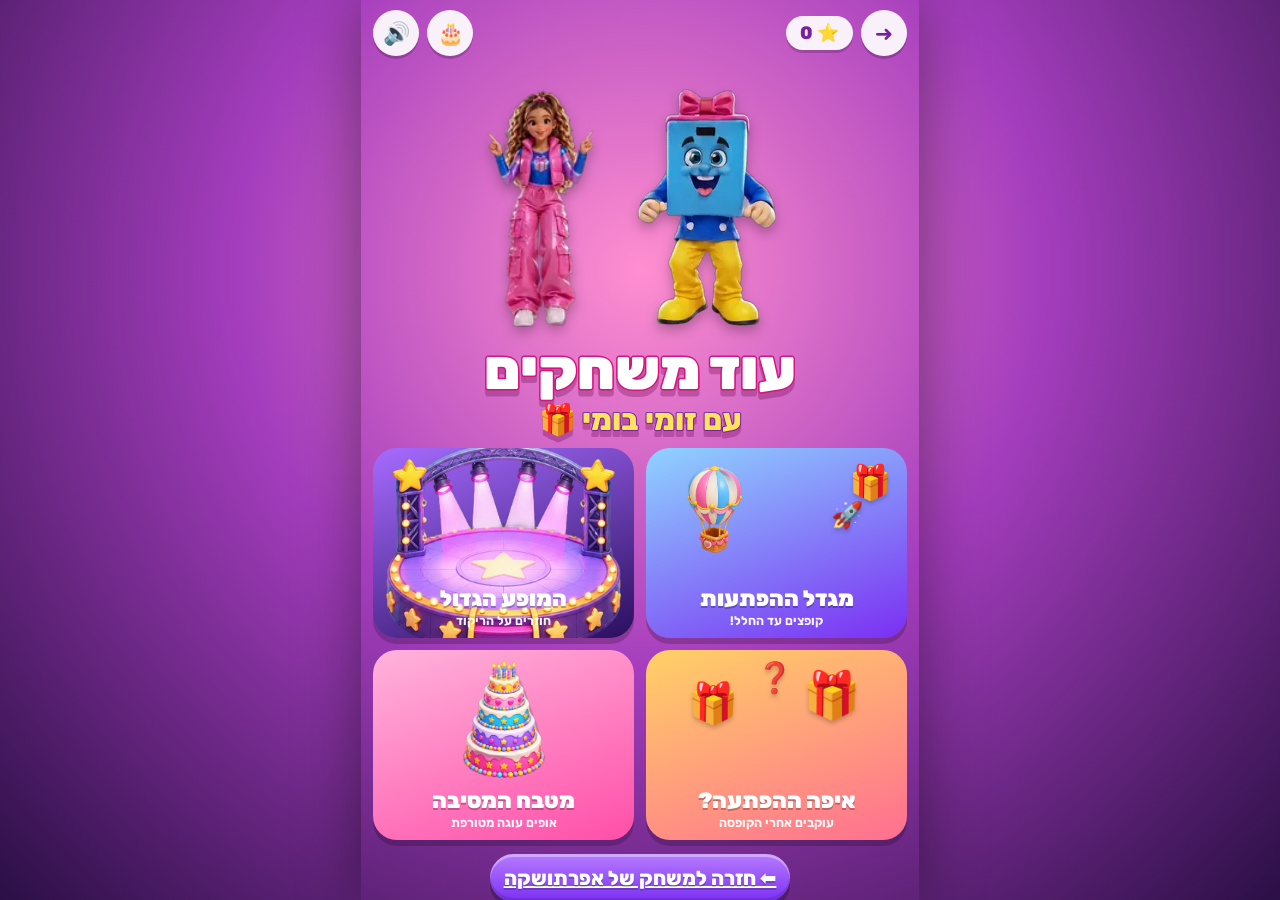
==== games/hub/index.html @ 07984bbf "Add Zumi Bumi: 4 mini-games + hub, runner helper, menu button" ====
<!doctype html>
<html lang="he" dir="rtl">
<head>
<meta charset="utf-8">
<meta name="viewport" content="width=device-width,initial-scale=1,maximum-scale=1,user-scalable=no,viewport-fit=cover">
<meta name="theme-color" content="#ff5fb4">
<title>עוד משחקים עם זומי בומי</title>
<link rel="icon" href="../lib/assets/img/zumi_face.webp">
<link rel="stylesheet" href="../lib/zb.css">
<style>
#app{overflow-y:auto;overflow-x:hidden}
#wrap{position:relative;min-height:100%;display:flex;flex-direction:column;align-items:center;padding:calc(max(10px,env(safe-area-inset-top)) + 58px) 12px calc(max(14px,env(safe-area-inset-bottom)) + 10px);gap:10px}
#hero{position:relative;width:100%;height:min(31dvh,260px);display:flex;justify-content:center;align-items:flex-end;gap:0}
#hero .char{height:100%;background-repeat:no-repeat;filter:drop-shadow(0 6px 6px rgba(0,0,0,.25));cursor:pointer}
#hero #ef{height:92%}
#title{text-align:center}
.cards{display:grid;grid-template-columns:1fr 1fr;gap:12px;width:100%}
.card{position:relative;display:flex;flex-direction:column;align-items:center;justify-content:flex-end;text-decoration:none;border-radius:24px;padding:8px 8px 10px;min-height:min(23dvh,190px);box-shadow:0 6px 0 rgba(0,0,0,.2);overflow:hidden;color:#fff;font-weight:900;text-align:center;transition:transform .12s}
.card:active{transform:scale(.96)}
.card .art{position:absolute;inset:0;background-repeat:no-repeat;background-position:center 30%;background-size:auto 66%}
.card .t{position:relative;font-size:clamp(17px,4.8vw,22px);text-shadow:0 2px 0 rgba(0,0,0,.25);line-height:1.1}
.card .d{position:relative;font-size:12.5px;font-weight:700;opacity:.95;margin-top:2px}
.card .best{position:absolute;top:8px;left:8px;background:rgba(255,255,255,.9);color:#7a1fa2;font-size:12px;border-radius:999px;padding:2px 8px}
.c1{background:linear-gradient(160deg,#8fd3ff,#7b2ff2)}
.c2{background:linear-gradient(160deg,#ffd166,#ff6f91)}
.c3{background:linear-gradient(160deg,#a66bff,#2a0f5e)}
.c4{background:linear-gradient(160deg,#ffb3dc,#ff4fa8)}
.emo{position:absolute;font-size:34px;filter:drop-shadow(0 3px 2px rgba(0,0,0,.2))}
#backMain{margin-top:4px}
</style>
</head>
<body>
<div id="app">
  <div id="wrap">
    <div id="hero"><div class="char" id="zu" title="זומי בומי"></div><div class="char" id="ef" title="אפרתושקה"></div></div>
    <div class="logo" id="title"><span class="l1">עוד משחקים</span><span class="l2">עם זומי בומי 🎁</span></div>
    <div class="cards">
      <a class="card c1" href="../tower/" data-g="tower"><div class="art" style="background-image:url(../lib/assets/img/dec_balloon.webp);background-position:20% 18%;background-size:auto 46%"></div><span class="emo" style="top:14px;right:16px">🎁</span><span class="emo" style="top:52px;right:44px;font-size:26px">🚀</span><span class="t">מגדל ההפתעות</span><span class="d">קופצים עד החלל!</span><span class="best" data-best="tower"></span></a>
      <a class="card c3" href="../show/" data-g="show"><div class="art" style="background-image:url(../lib/assets/img/dec_stage.webp);background-size:90% auto;background-position:center 20%"></div><span class="t">המופע הגדול</span><span class="d">חוזרים על הריקוד</span><span class="best" data-best="show"></span></a>
      <a class="card c2" href="../surprise/" data-g="surprise"><div class="art"></div><span class="emo" style="top:18px;right:18%;font-size:46px">🎁</span><span class="emo" style="top:30px;left:16%;font-size:40px">🎁</span><span class="emo" style="top:10px;left:42%;font-size:30px">❓</span><span class="t">איפה ההפתעה?</span><span class="d">עוקבים אחרי הקופסה</span><span class="best" data-best="surprise"></span></a>
      <a class="card c4" href="../kitchen/" data-g="kitchen"><div class="art" style="background-image:url(../lib/assets/img/dec_cake.webp);background-size:auto 62%;background-position:center 14%"></div><span class="t">מטבח המסיבה</span><span class="d">אופים עוגה מטורפת</span><span class="best" data-best="kitchen"></span></a>
    </div>
    <a class="btn mid purple" id="backMain" href="../../">⬅️ חזרה למשחק של אפרתושקה</a>
  </div>
</div>
<script src="../lib/voices.js"></script>
<script src="../lib/zb.js"></script>
<script>
(function(){ const {$,save,say,chain,sfx,pick}=ZB;
const MAIN='https://bensharafi7-sys.github.io/efratushka-game/';
const back=/games_staging/.test(location.pathname)||location.protocol==='file:'?MAIN:'../../';
$('#backMain').href=back;
ZB.topbar({back});
const zu=ZB.domSprite($('#zu'),'z_idle',16), ef=ZB.domSprite($('#ef'),'e_dance',12);
ZB.sprites(['z_idle','z_dance','z_lidpop','z_celebrate','e_dance','e_celebrate']);
ZB.preload(['e_hub','z_hi','z_giggle','s_coin','s_jump']);
const g=save.own.g||{};
const lbl={tower:x=>x.best?'🏆 '+x.best+' קומות':'',show:x=>x.best?'🏆 '+x.best:'',surprise:x=>x.best?'🏆 '+x.best+'/5':'',kitchen:x=>x.cakes?'🎂 '+x.cakes:''};
document.querySelectorAll('[data-best]').forEach(e=>{ const k=e.dataset.best, t=g[k]?lbl[k](g[k]):''; if(t) e.textContent=t; else e.remove(); });
let greeted=false;
async function greet(){ if(greeted) return; greeted=true; ZB.music('candy'); zu.playOnce('z_lidpop','z_idle',24); await say('e_hub'); zu.playOnce('z_dance','z_idle',24); await say('z_hi'); }
document.addEventListener('pointerdown',()=>{ ZB.unlock(); greet(); },{once:true});
$('#zu').onclick=()=>{ ZB.unlock(); if(!greeted) return; zu.playOnce(pick(['z_dance','z_lidpop','z_celebrate']),'z_idle',26); say('z_giggle'); };
$('#ef').onclick=()=>{ ZB.unlock(); if(!greeted) return; ef.playOnce('e_celebrate','e_dance',26); say(pick(['ef_enc6','ef_enc3','ef_great'])); };
document.querySelectorAll('.card').forEach(a=>a.addEventListener('click',e=>{ e.preventDefault(); ZB.unlock(); sfx('jump'); const h=a.href; setTimeout(()=>location.href=h,160); }));
setInterval(()=>{ if(!ZB.voiceBusy()) zu.playOnce(pick(['z_dance','z_lidpop','z_celebrate']),'z_idle',24); },7000);
})();
</script>
</body>
</html>
---- games/lib/zb.css ----
@font-face{font-family:"Rubik";src:url("assets/fonts/rubik.woff2") format("woff2");font-weight:300 900;font-display:swap}
*{box-sizing:border-box;-webkit-tap-highlight-color:transparent}
html,body{margin:0;height:100%;overflow:hidden;background:#2b0f45;font-family:"Rubik",system-ui,sans-serif;color:#3a1250;user-select:none;-webkit-user-select:none;touch-action:manipulation}
body{background:radial-gradient(circle at 50% 30%,#ff8fd0 0,#a43dbd 45%,#2b0f45 100%)}
#app{position:relative;height:100%;height:100dvh;width:min(100vw,62vh);width:min(100vw,62dvh);margin:0 auto;overflow:hidden;box-shadow:0 0 60px rgba(0,0,0,.45)}
canvas.game{position:absolute;inset:0;width:100%;height:100%;display:block;touch-action:none}
.hidden{display:none!important}
.screen{position:absolute;inset:0;display:none;flex-direction:column;align-items:center;z-index:5;padding:max(12px,env(safe-area-inset-top)) 14px max(14px,env(safe-area-inset-bottom))}
.screen.show{display:flex}
.panelscr{justify-content:center;background:rgba(43,15,69,.55);backdrop-filter:blur(3px);-webkit-backdrop-filter:blur(3px)}
.panel{background:#fff8fd;border-radius:28px;padding:16px 14px;width:100%;max-width:440px;display:flex;flex-direction:column;align-items:center;box-shadow:0 10px 0 rgba(0,0,0,.2),0 0 0 5px #ffb3dd;max-height:100%;overflow:auto}
.panel h2{margin:4px 0 8px;font-size:clamp(24px,7vw,32px);font-weight:900;color:#d4157f;text-align:center}
.panel .sub{margin:0 0 8px;text-align:center;font-size:17px;font-weight:600}
.logo{text-align:center;filter:drop-shadow(0 6px 0 rgba(120,20,90,.35));margin-top:4px}
.logo .l1{display:block;font-weight:900;font-size:clamp(34px,10.5vw,56px);line-height:1;color:#fff;-webkit-text-stroke:3px #d4157f;paint-order:stroke fill}
.logo .l2{display:block;font-weight:800;font-size:clamp(19px,5.6vw,30px);color:#ffe45c;-webkit-text-stroke:2px #7a1fa2;paint-order:stroke fill;margin-top:4px}
.btn{font-family:inherit;border:0;border-radius:999px;font-weight:800;color:#fff;cursor:pointer;box-shadow:0 6px 0 rgba(0,0,0,.25),inset 0 -4px 0 rgba(0,0,0,.12),inset 0 3px 0 rgba(255,255,255,.35);transition:transform .08s;text-shadow:0 2px 0 rgba(0,0,0,.2)}
.btn:active{transform:translateY(4px);box-shadow:0 2px 0 rgba(0,0,0,.25)}
.btn.big{font-size:clamp(22px,6.6vw,30px);padding:14px 24px;min-width:70%;margin:6px 0}
.btn.mid{font-size:clamp(16px,4.6vw,20px);padding:12px 14px}
.btn.small{font-size:16px;padding:8px 14px}
.pulse{animation:pulse 1.2s infinite}
@keyframes pulse{50%{transform:scale(1.06)}}
.pink{background:linear-gradient(#ff6fbf,#e5168a)}.purple{background:linear-gradient(#b67bff,#7b2ff2)}.teal{background:linear-gradient(#45e0d2,#0e9fb4)}.green{background:linear-gradient(#5be37a,#1ea94a)}.gray{background:linear-gradient(#a99bbd,#76688c)}.yellow{background:linear-gradient(#ffe066,#f5a623)}.blue{background:linear-gradient(#5bc8ff,#1f7be0)}
.row{display:flex;gap:10px;width:100%;margin:6px 0;justify-content:center}
.topbar{position:absolute;top:0;left:0;right:0;display:flex;gap:8px;align-items:center;padding:max(10px,env(safe-area-inset-top)) 12px 0;z-index:20;pointer-events:none}
.topbar>*{pointer-events:auto}
.pill{background:rgba(255,255,255,.92);border-radius:999px;padding:6px 14px;font-weight:800;font-size:18px;color:#7a1fa2;box-shadow:0 3px 0 rgba(0,0,0,.18);white-space:nowrap}
.iconbtn{font-family:inherit;width:46px;height:46px;border-radius:50%;border:0;background:rgba(255,255,255,.92);font-size:22px;box-shadow:0 3px 0 rgba(0,0,0,.2);cursor:pointer;display:flex;align-items:center;justify-content:center;padding:0;color:#7a1fa2;text-decoration:none}
.sp{flex:1}
.ages{display:flex;gap:6px;justify-content:center;flex-wrap:wrap;margin:8px 0}
.ages button{font-family:inherit;width:48px;height:48px;border-radius:50%;border:3px solid #e9c6f5;background:#fff;font-weight:900;font-size:21px;color:#7a1fa2;cursor:pointer;padding:0}
.ages button.on{background:#ff4fa8;border-color:#fff;color:#fff;transform:scale(1.12);box-shadow:0 3px 0 #a10d5d}
/* speech bubbles */
#zbBubbles{position:absolute;left:8px;right:8px;bottom:max(10px,env(safe-area-inset-bottom));z-index:40;display:flex;flex-direction:column;gap:6px;pointer-events:none}
.bub{display:flex;align-items:center;gap:8px;background:#fff;border-radius:20px;padding:6px 12px 6px 8px;box-shadow:0 4px 0 rgba(0,0,0,.2);font-weight:800;font-size:clamp(15px,4.3vw,19px);color:#5a1a78;animation:bubIn .25s ease-out;max-width:100%}
.bub img{width:44px;height:44px;border-radius:50%;background:#ffe0f3;flex:none;object-fit:cover}
.bub.z{background:#e3f4ff;color:#13558f;flex-direction:row-reverse;align-self:flex-end}
.bub.z img{background:#c9eaff}
.bub.out{animation:bubOut .3s forwards}
@keyframes bubIn{from{transform:translateY(20px) scale(.8);opacity:0}}
@keyframes bubOut{to{transform:translateY(10px);opacity:0}}
.bubbles-top #zbBubbles{bottom:auto;top:calc(max(10px,env(safe-area-inset-top)) + 56px)}
#zbToast{position:absolute;left:50%;top:22%;transform:translateX(-50%);background:#fff;border-radius:18px;padding:10px 18px;font-weight:900;font-size:22px;color:#d4157f;box-shadow:0 6px 0 rgba(0,0,0,.2);z-index:60;pointer-events:none;transition:opacity .3s;white-space:nowrap}
#zbFx{position:absolute;inset:0;width:100%;height:100%;pointer-events:none;z-index:50}
.starsWon{font-size:34px;font-weight:900;color:#f5a623;-webkit-text-stroke:1.5px #7a1fa2;paint-order:stroke fill;margin:6px 0}
.big-emoji{font-size:52px;line-height:1}
.hint{color:#fff;font-weight:800;text-shadow:0 2px 3px rgba(0,0,0,.5);text-align:center;font-size:17px}
a{color:inherit}
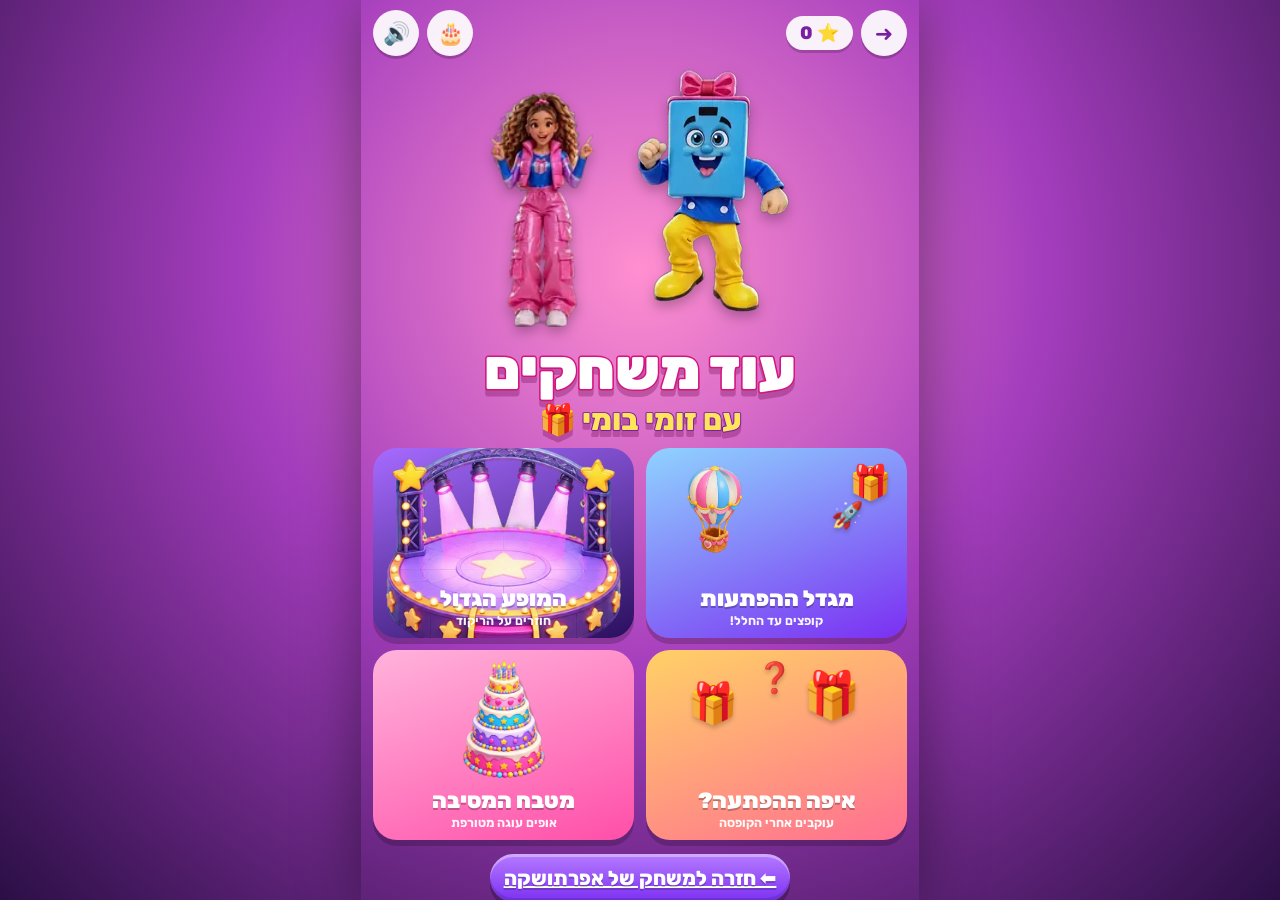
==== commit 68885b54: "Fix SIN pronunciation in voice lines, clearer audio; installable PWA with Efratushka icons" ====
--- a/games/hub/index.html
+++ b/games/hub/index.html
@@ -5,7 +5,11 @@
 <meta name="viewport" content="width=device-width,initial-scale=1,maximum-scale=1,user-scalable=no,viewport-fit=cover">
 <meta name="theme-color" content="#ff5fb4">
 <title>עוד משחקים עם זומי בומי</title>
-<link rel="icon" href="../lib/assets/img/zumi_face.webp">
+<link rel="icon" type="image/png" sizes="48x48" href="../../assets/img/ef-favicon-48.png">
+<link rel="manifest" href="../../manifest.webmanifest">
+<link rel="apple-touch-icon" sizes="180x180" href="../../assets/img/ef-apple-180.png">
+<meta name="apple-mobile-web-app-title" content="אפרתושקה">
+<script>if('serviceWorker' in navigator&&location.protocol!=='file:'&&!/games_staging/.test(location.pathname)){window.addEventListener('load',()=>{navigator.serviceWorker.register('../../sw.js',{scope:'../../'}).catch(()=>{});});}</script>
 <link rel="stylesheet" href="../lib/zb.css">
 <style>
 #app{overflow-y:auto;overflow-x:hidden}
